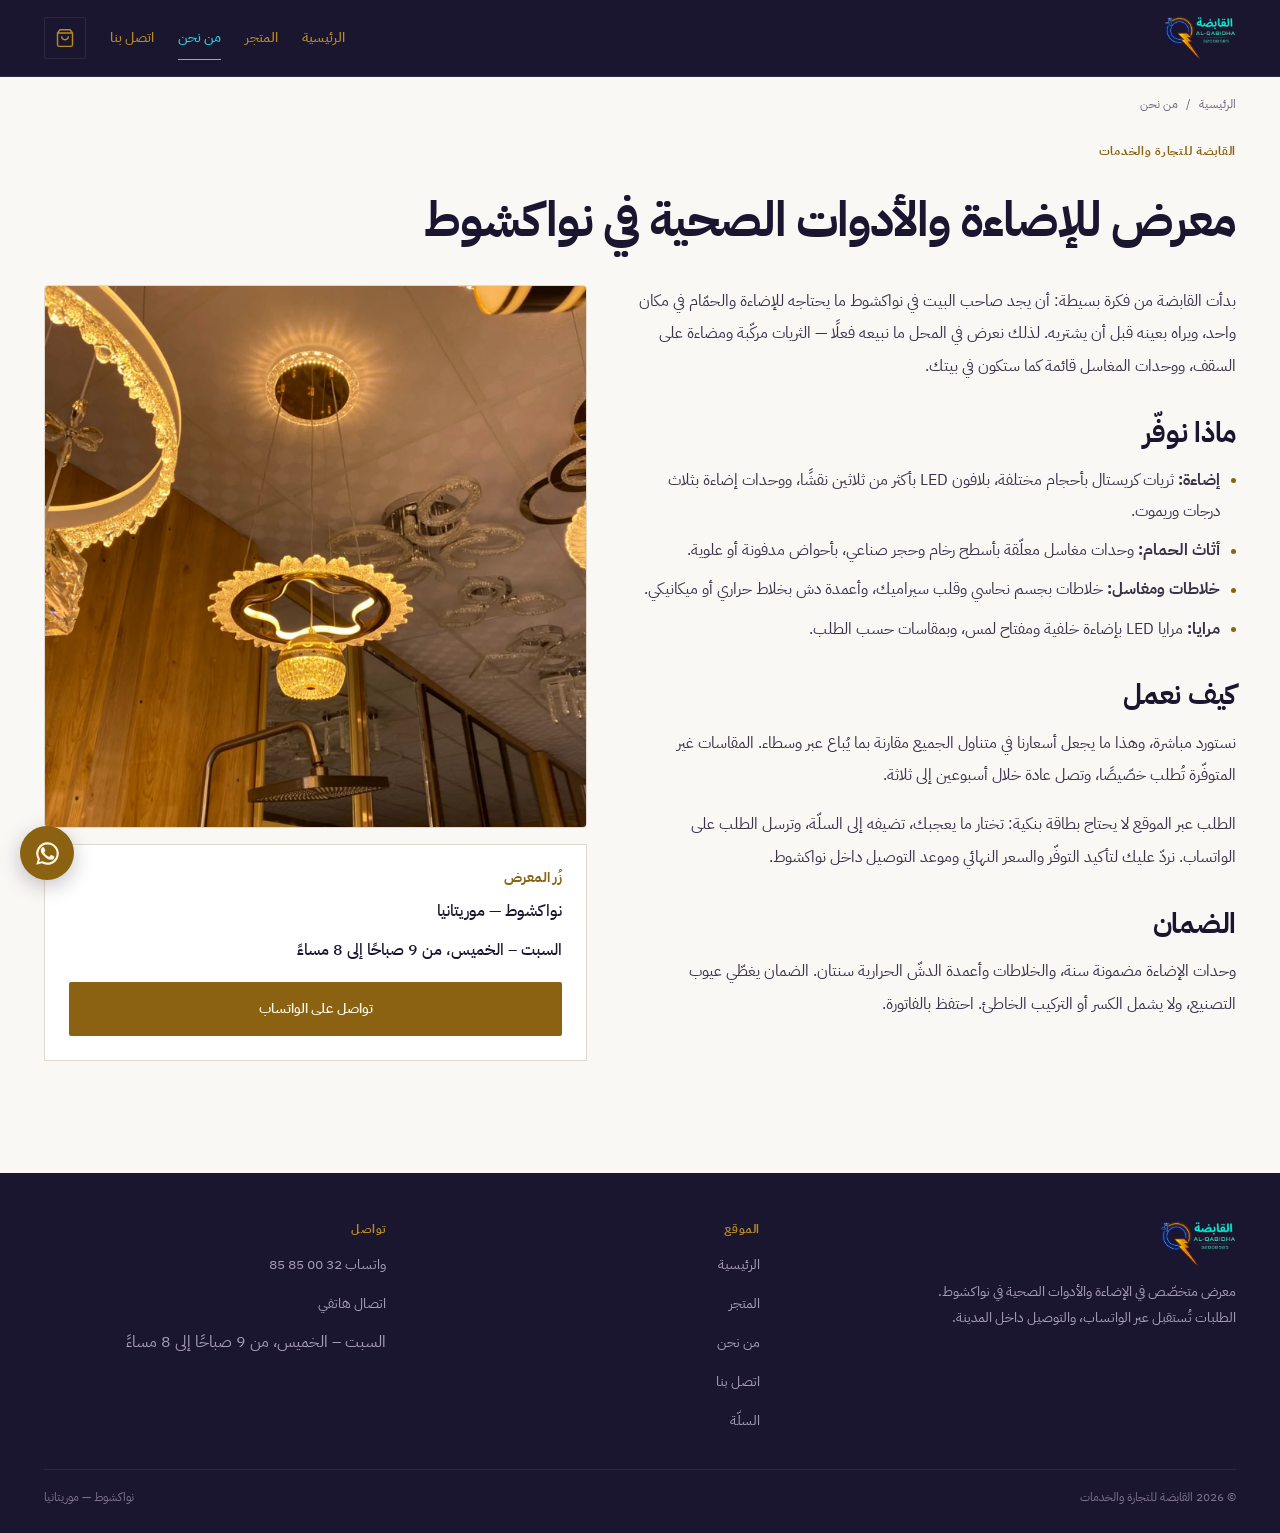
==== about.html @ ae7cded9 "Build the Al-Qabidha storefront Seven RTL Arabic pages on plain HTML/CSS/vanilla JS with no build st" ====
<!DOCTYPE html>
<html lang="ar" dir="rtl">
<head>
<meta charset="utf-8">
<meta name="viewport" content="width=device-width, initial-scale=1">
<title>من نحن — القابضة للتجارة والخدمات</title>
<meta name="description" content="القابضة للتجارة والخدمات: معرض في نواكشوط متخصّص في الإضاءة والأدوات الصحية، بالاستيراد المباشر والعرض الحيّ.">
<meta name="theme-color" content="#1B1630">
<link rel="canonical" href="./about.html">

<meta property="og:type" content="website">
<meta property="og:site_name" content="القابضة للتجارة والخدمات">
<meta property="og:title" content="من نحن — القابضة للتجارة والخدمات">
<meta property="og:description" content="القابضة للتجارة والخدمات: معرض في نواكشوط متخصّص في الإضاءة والأدوات الصحية، بالاستيراد المباشر والعرض الحيّ.">
<meta property="og:image" content="assets/logo/logo-original.jpg">
<meta property="og:locale" content="ar_MR">
<meta name="twitter:card" content="summary_large_image">

<link rel="icon" href="assets/logo/logo-mark.png" type="image/png">
<link rel="apple-touch-icon" href="assets/logo/logo-mark.png">

<link rel="preload" href="fonts/plex-arabic-arabic-700.woff2" as="font" type="font/woff2" crossorigin>
<link rel="preload" href="fonts/plex-arabic-arabic-400.woff2" as="font" type="font/woff2" crossorigin>
<script>document.documentElement.classList.add('js');</script>
<link rel="stylesheet" href="css/fonts.css">
<link rel="stylesheet" href="css/tokens.css">
<link rel="stylesheet" href="css/base.css">
<link rel="stylesheet" href="css/components.css">
</head>
<body>

<a class="skip" href="#main">تخطّي إلى المحتوى</a>

<header class="header" data-header>
  <div class="wrap header__inner">
    <a class="header__logo" href="index.html" aria-label="القابضة — الصفحة الرئيسية">
      <img src="assets/logo/logo-neon.png" alt="القابضة للتجارة والخدمات" width="848" height="516">
    </a>

    <nav class="header__nav" data-nav aria-label="التنقّل الرئيسي">
      <a href="index.html">الرئيسية</a>
      <a href="shop.html">المتجر</a>
      <a href="about.html" aria-current="page">من نحن</a>
      <a href="contact.html">اتصل بنا</a>
    </nav>

    <div class="header__actions">
      <a class="cart-btn" href="cart.html" aria-label="السلّة">
        <svg viewBox="0 0 24 24" fill="none" stroke="currentColor" stroke-width="1.7" aria-hidden="true">
          <path d="M6 2 3 6v14a2 2 0 0 0 2 2h14a2 2 0 0 0 2-2V6l-3-4z"/>
          <path d="M3 6h18M16 10a4 4 0 0 1-8 0"/>
        </svg>
        <span class="cart-badge" data-cart-count hidden>0</span>
      </a>
      <button class="nav-toggle" data-nav-toggle aria-expanded="false" aria-label="فتح القائمة">
        <svg viewBox="0 0 24 24" fill="none" stroke="currentColor" stroke-width="1.8" aria-hidden="true">
          <path d="M3 6h18M3 12h18M3 18h18"/>
        </svg>
      </button>
    </div>
  </div>
</header>

<main id="main">
  <section class="wrap">
    <nav class="crumbs" aria-label="مسار التنقّل">
      <a href="index.html">الرئيسية</a><span>/</span><span>من نحن</span>
    </nav>

    <div class="stack" style="padding-block: var(--s-5) var(--s-6);">
      <p class="eyebrow">القابضة للتجارة والخدمات</p>
      <h1>معرض للإضاءة والأدوات الصحية في نواكشوط</h1>
    </div>

    <div class="product" style="padding-top:0;">
      <div class="prose">
        <p>
          بدأت القابضة من فكرة بسيطة: أن يجد صاحب البيت في نواكشوط ما يحتاجه
          للإضاءة والحمّام في مكان واحد، ويراه بعينه قبل أن يشتريه. لذلك نعرض
          في المحل ما نبيعه فعلًا — الثريات مركّبة ومضاءة على السقف، ووحدات
          المغاسل قائمة كما ستكون في بيتك.
        </p>

        <h2>ماذا نوفّر</h2>
        <ul>
          <li><strong>إضاءة:</strong> ثريات كريستال بأحجام مختلفة، بلافون LED
          بأكثر من ثلاثين نقشًا، ووحدات إضاءة بثلاث درجات وريموت.</li>
          <li><strong>أثاث الحمام:</strong> وحدات مغاسل معلّقة بأسطح رخام
          وحجر صناعي، بأحواض مدفونة أو علوية.</li>
          <li><strong>خلاطات ومغاسل:</strong> خلاطات بجسم نحاسي وقلب سيراميك،
          وأعمدة دش بخلاط حراري أو ميكانيكي.</li>
          <li><strong>مرايا:</strong> مرايا LED بإضاءة خلفية ومفتاح لمس،
          وبمقاسات حسب الطلب.</li>
        </ul>

        <h2>كيف نعمل</h2>
        <p>
          نستورد مباشرة، وهذا ما يجعل أسعارنا في متناول الجميع مقارنة بما
          يُباع عبر وسطاء. المقاسات غير المتوفّرة تُطلب خصّيصًا، وتصل عادة
          خلال أسبوعين إلى ثلاثة.
        </p>
        <p>
          الطلب عبر الموقع لا يحتاج بطاقة بنكية: تختار ما يعجبك، تضيفه إلى
          السلّة، وترسل الطلب على الواتساب. نردّ عليك لتأكيد التوفّر والسعر
          النهائي وموعد التوصيل داخل نواكشوط.
        </p>

        <h2>الضمان</h2>
        <p>
          وحدات الإضاءة مضمونة سنة، والخلاطات وأعمدة الدشّ الحرارية سنتان.
          الضمان يغطّي عيوب التصنيع، ولا يشمل الكسر أو التركيب الخاطئ. احتفظ
          بالفاتورة.
        </p>
      </div>

      <div class="stack">
        <div class="gallery__main">
          <img src="assets/products/lighting-gold-crystal-01.webp"
               alt="ثريات كريستال معلّقة في سقف معرض القابضة"
               width="1400" height="1400" loading="lazy" decoding="async">
        </div>
        <div class="infocard">
          <h3>زُر المعرض</h3>
          <p>نواكشوط — موريتانيا</p>
          <p class="small muted" data-hours></p>
          <a class="btn btn--primary" data-wa-link href="#" target="_blank" rel="noopener"
             style="margin-top: var(--s-2);">تواصل على الواتساب</a>
        </div>
      </div>
    </div>
  </section>

</main>

<footer class="footer">
  <div class="wrap">
    <div class="footer__grid">
      <div>
        <div class="footer__logo">
          <img src="assets/logo/logo-neon.png" alt="القابضة للتجارة والخدمات" width="848" height="516">
        </div>
        <p class="footer__note">
          معرض متخصّص في الإضاءة والأدوات الصحية في نواكشوط. الطلبات تُستقبل
          عبر الواتساب، والتوصيل داخل المدينة.
        </p>
      </div>
      <div>
        <h4>الموقع</h4>
        <ul>
          <li><a href="index.html">الرئيسية</a></li>
          <li><a href="shop.html">المتجر</a></li>
          <li><a href="about.html">من نحن</a></li>
          <li><a href="contact.html">اتصل بنا</a></li>
          <li><a href="cart.html">السلّة</a></li>
        </ul>
      </div>
      <div>
        <h4>تواصل</h4>
        <ul>
          <li><a data-wa-link href="#" target="_blank" rel="noopener">واتساب <span data-phone>32 00 85 85</span></a></li>
          <li><a href="tel:+22232008585">اتصال هاتفي</a></li>
          <li><span data-hours></span></li>
        </ul>
      </div>
    </div>
    <div class="footer__bottom">
      <span>© <span data-year></span> <span data-brand></span></span>
      <span>نواكشوط — موريتانيا</span>
    </div>
  </div>
</footer>

<a class="wa-fab" data-wa-fab href="#" target="_blank" rel="noopener" aria-label="تواصل عبر الواتساب">
  <svg viewBox="0 0 24 24" fill="currentColor" aria-hidden="true">
    <path d="M17.47 14.38c-.3-.15-1.76-.87-2.03-.97-.27-.1-.47-.15-.67.15-.2.3-.77.97-.94 1.17-.17.2-.35.22-.64.07-.3-.15-1.25-.46-2.39-1.47-.88-.79-1.48-1.76-1.65-2.06-.17-.3-.02-.46.13-.61.13-.13.3-.35.45-.52.15-.17.2-.3.3-.5.1-.2.05-.37-.02-.52-.07-.15-.67-1.62-.92-2.22-.24-.58-.49-.5-.67-.51h-.57c-.2 0-.52.07-.79.37-.27.3-1.04 1.02-1.04 2.48s1.06 2.88 1.21 3.08c.15.2 2.1 3.2 5.08 4.49.71.3 1.26.49 1.69.63.71.22 1.36.19 1.87.12.57-.09 1.76-.72 2-1.41.25-.7.25-1.29.17-1.41-.07-.13-.27-.2-.57-.35z"/>
    <path d="M12 2a10 10 0 0 0-8.6 15.1L2 22l5.05-1.32A10 10 0 1 0 12 2zm0 1.9a8.1 8.1 0 1 1-4.13 15.06l-.29-.17-3 .78.8-2.92-.19-.3A8.1 8.1 0 0 1 12 3.9z"/>
  </svg>
</a>


<script type="module">
import { initChrome } from './js/ui.js';
initChrome();
</script>

</body>
</html>
---- css/fonts.css ----
/* ==========================================================================
   IBM Plex Sans Arabic — self-hosted, no CDN call.
   Split by unicode-range so a page downloads only the subsets it renders.
   Total 251 KB across eight files; a typical Arabic page pulls ~86 KB.
   Source: fonts.googleapis.com/css2?family=IBM+Plex+Sans+Arabic
   Licence: SIL Open Font License 1.1 — see fonts/OFL.txt
   ========================================================================== */

/* --- Arabic subset ------------------------------------------------------- */
@font-face {
  font-family: 'IBM Plex Sans Arabic';
  font-style: normal;
  font-weight: 400;
  font-display: swap;
  src: url('../fonts/plex-arabic-arabic-400.woff2') format('woff2');
  unicode-range: U+0600-06FF, U+0750-077F, U+0870-088E, U+0890-0891,
                 U+0897-08E1, U+08E3-08FF, U+200C-200E, U+2010-2011,
                 U+204F, U+2E41, U+FB50-FDFF, U+FE70-FE74, U+FE76-FEFC;
}
@font-face {
  font-family: 'IBM Plex Sans Arabic';
  font-style: normal;
  font-weight: 500;
  font-display: swap;
  src: url('../fonts/plex-arabic-arabic-500.woff2') format('woff2');
  unicode-range: U+0600-06FF, U+0750-077F, U+0870-088E, U+0890-0891,
                 U+0897-08E1, U+08E3-08FF, U+200C-200E, U+2010-2011,
                 U+204F, U+2E41, U+FB50-FDFF, U+FE70-FE74, U+FE76-FEFC;
}
@font-face {
  font-family: 'IBM Plex Sans Arabic';
  font-style: normal;
  font-weight: 600;
  font-display: swap;
  src: url('../fonts/plex-arabic-arabic-600.woff2') format('woff2');
  unicode-range: U+0600-06FF, U+0750-077F, U+0870-088E, U+0890-0891,
                 U+0897-08E1, U+08E3-08FF, U+200C-200E, U+2010-2011,
                 U+204F, U+2E41, U+FB50-FDFF, U+FE70-FE74, U+FE76-FEFC;
}
@font-face {
  font-family: 'IBM Plex Sans Arabic';
  font-style: normal;
  font-weight: 700;
  font-display: swap;
  src: url('../fonts/plex-arabic-arabic-700.woff2') format('woff2');
  unicode-range: U+0600-06FF, U+0750-077F, U+0870-088E, U+0890-0891,
                 U+0897-08E1, U+08E3-08FF, U+200C-200E, U+2010-2011,
                 U+204F, U+2E41, U+FB50-FDFF, U+FE70-FE74, U+FE76-FEFC;
}

/* --- Latin subset — prices, "MRU", model numbers ------------------------- */
@font-face {
  font-family: 'IBM Plex Sans Arabic';
  font-style: normal;
  font-weight: 400;
  font-display: swap;
  src: url('../fonts/plex-arabic-latin-400.woff2') format('woff2');
  unicode-range: U+0000-00FF, U+0131, U+0152-0153, U+02BB-02BC, U+2000-206F,
                 U+2074, U+20AC, U+2122, U+2191, U+2193, U+2212, U+2215;
}
@font-face {
  font-family: 'IBM Plex Sans Arabic';
  font-style: normal;
  font-weight: 500;
  font-display: swap;
  src: url('../fonts/plex-arabic-latin-500.woff2') format('woff2');
  unicode-range: U+0000-00FF, U+0131, U+0152-0153, U+02BB-02BC, U+2000-206F,
                 U+2074, U+20AC, U+2122, U+2191, U+2193, U+2212, U+2215;
}
@font-face {
  font-family: 'IBM Plex Sans Arabic';
  font-style: normal;
  font-weight: 600;
  font-display: swap;
  src: url('../fonts/plex-arabic-latin-600.woff2') format('woff2');
  unicode-range: U+0000-00FF, U+0131, U+0152-0153, U+02BB-02BC, U+2000-206F,
                 U+2074, U+20AC, U+2122, U+2191, U+2193, U+2212, U+2215;
}
@font-face {
  font-family: 'IBM Plex Sans Arabic';
  font-style: normal;
  font-weight: 700;
  font-display: swap;
  src: url('../fonts/plex-arabic-latin-700.woff2') format('woff2');
  unicode-range: U+0000-00FF, U+0131, U+0152-0153, U+02BB-02BC, U+2000-206F,
                 U+2074, U+20AC, U+2122, U+2191, U+2193, U+2212, U+2215;
}
---- css/tokens.css ----
/* ==========================================================================
   القابضة للتجارة والخدمات — Design tokens
   Every colour below is derived from assets/logo/logo-original.jpg.
   Sampling method: every 2nd pixel, binned in 10° hue steps, filtered to
   saturation > 0.25 and value > 0.30 to discard the navy ground and the
   blown-out glow cores.
   ========================================================================== */

:root {
  /* --- Surfaces ---------------------------------------------------------
     Warm neutrals. The stock is white ceramic, chrome and crystal shot
     against warm wood; a warm ground flatters all three. */
  --c-bone:      #FAF8F5;   /* page ground                                 */
  --c-sand:      #F1EAE0;   /* product tile, soft panel                    */
  --c-sand-deep: #E7DCCC;   /* tile hover, full-bleed band                 */
  --c-white:     #FFFFFF;   /* raised card                                 */

  /* --- Ink -------------------------------------------------------------
     Indigo-biased rather than neutral charcoal: descended from the logo
     ground #14092B, which keeps brass warm against it. */
  --c-ink:       #1B1630;   /* header, footer, headings   16.45:1 on bone  */
  --c-body:      #3A3348;   /* running text               11.34:1 on bone  */
  --c-muted:     #6B6478;   /* captions, meta              5.33:1 on bone  */

  /* --- Accents ---------------------------------------------------------
     The logo carries no gold. Brass is the amber bolt (#F0951B) pulled
     down in lightness until it clears 4.5:1 as text; teal is the cyan
     wordmark (#2FD4DC) given the same treatment. */
  --c-brass:     #8A6212;   /* accent, price, primary CTA  5.16:1 on bone  */
  --c-brass-lt:  #B98A22;   /* brass on ink surfaces                       */
  --c-teal:      #0E6A72;   /* link, focus ring            5.96:1 on bone  */

  /* --- Lines ----------------------------------------------------------- */
  --c-line:      #E2D9CC;   /* 1px hairline — used instead of shadow       */
  --c-line-ink:  #2E2743;   /* hairline on ink surfaces                    */

  /* --- Raw logo values --------------------------------------------------
     Full-strength neon. Legible ONLY on ink surfaces (cyan 10.25:1 and
     amber 7.99:1 on --c-ink; on bone they fall to 1.71:1 and 2.20:1).
     Never place these on a light ground. */
  --c-neon-cyan:  #2FD4DC;
  --c-neon-blue:  #2B4FC0;
  --c-neon-amber: #F0951B;
  --c-neon-core:  #FFC845;
  --c-neon-ink:   #14092B;  /* the logo's own background                   */

  /* --- Semantic --------------------------------------------------------- */
  --c-ok:        #0E6A72;
  --c-warn:      #8A6212;
  --c-error:     #A63A26;

  /* --- Type -------------------------------------------------------------
     Plex Arabic over Tajawal because it carries a true 500 and 600, so
     hierarchy can be built from weight rather than size alone. */
  --f-sans: 'IBM Plex Sans Arabic', system-ui, -apple-system, 'Segoe UI', sans-serif;

  --fs-xs:   0.75rem;   /* 12px — labels, meta          */
  --fs-sm:   0.875rem;  /* 14px — captions              */
  --fs-base: 1rem;      /* 16px — body                  */
  --fs-md:   1.125rem;  /* 18px — lede                  */
  --fs-lg:   1.375rem;  /* 22px — price, card title     */
  --fs-xl:   1.75rem;   /* 28px — section heading       */
  --fs-2xl:  2.25rem;   /* 36px — page heading          */
  --fs-3xl:  3rem;      /* 48px — hero                  */

  /* Arabic needs vertical room that Latin does not. */
  --lh-tight: 1.35;
  --lh-body:  1.95;
  --lh-loose: 2.05;

  --ls-label: 0.12em;   /* uppercase Latin labels only  */

  /* --- Space ------------------------------------------------------------
     4px base. Layout uses flex/grid `gap`, never per-element margins. */
  --s-1: 0.25rem;  --s-2: 0.5rem;   --s-3: 0.75rem;  --s-4: 1rem;
  --s-5: 1.5rem;   --s-6: 2rem;     --s-7: 3rem;     --s-8: 4rem;
  --s-9: 6rem;

  /* --- Geometry --------------------------------------------------------- */
  --r-tile: 4px;        /* product tile — restrained, not rounded-lg       */
  --r-btn:  2px;
  --measure: 68ch;      /* running-text width                              */

  /* --- Motion -----------------------------------------------------------
     Subtle only. Image scale on hover, hairline draw on category tiles,
     IntersectionObserver fade-ins. Nothing bouncy. */
  --t-fast: 180ms;
  --t-base: 280ms;
  --t-slow: 400ms;
  --ease:   cubic-bezier(0.4, 0, 0.2, 1);

  /* Shadows appear on hover only, never at rest. */
  --sh-hover: 0 6px 24px rgba(27, 22, 48, 0.10);
}

@media (prefers-reduced-motion: reduce) {
  :root { --t-fast: 0ms; --t-base: 0ms; --t-slow: 0ms; }
}
---- css/base.css ----
/* ==========================================================================
   base.css — إعادة ضبط، طباعة، تخطيط عام (RTL)
   ========================================================================== */

*, *::before, *::after { box-sizing: border-box; }

html {
  -webkit-text-size-adjust: 100%;
  scroll-behavior: smooth;
}
@media (prefers-reduced-motion: reduce) {
  html { scroll-behavior: auto; }
}

body {
  margin: 0;
  background: var(--c-bone);
  color: var(--c-body);
  font-family: var(--f-sans);
  font-size: var(--fs-base);
  line-height: var(--lh-body);
  -webkit-font-smoothing: antialiased;
  text-rendering: optimizeLegibility;
  overflow-x: hidden;
}

img, picture, svg { display: block; max-width: 100%; }
img { height: auto; }

button, input, select, textarea { font: inherit; color: inherit; }
button { cursor: pointer; }

h1, h2, h3, h4 {
  margin: 0;
  color: var(--c-ink);
  font-weight: 700;
  line-height: var(--lh-tight);
  text-wrap: balance;
}
h1 { font-size: clamp(1.75rem, 5vw, var(--fs-3xl)); letter-spacing: -0.02em; }
h2 { font-size: clamp(1.375rem, 3.4vw, var(--fs-xl)); letter-spacing: -0.01em; }
h3 { font-size: var(--fs-md); }

p { margin: 0; }
ul, ol { margin: 0; padding: 0; }
li { list-style: none; }

a { color: var(--c-teal); text-decoration: none; }
a:hover { text-decoration: underline; text-underline-offset: 3px; }

:focus-visible {
  outline: 2px solid var(--c-teal);
  outline-offset: 3px;
  border-radius: 2px;
}

/* رابط التخطّي للوحة المفاتيح */
.skip {
  position: absolute;
  inset-inline-start: 50%;
  transform: translate(50%, -120%);
  z-index: 200;
  background: var(--c-ink);
  color: var(--c-bone);
  padding: var(--s-3) var(--s-5);
  transition: transform var(--t-fast) var(--ease);
}
.skip:focus { transform: translate(50%, var(--s-3)); text-decoration: none; }

/* ── حاويات ──────────────────────────────────────────────────────────────── */
.wrap {
  width: 100%;
  max-width: 1240px;
  margin-inline: auto;
  padding-inline: var(--s-5);
}
@media (max-width: 620px) {
  .wrap { padding-inline: var(--s-4); }
}

.section { padding-block: var(--s-8); }
.section--tight { padding-block: var(--s-7); }
@media (max-width: 620px) {
  .section { padding-block: var(--s-7); }
}

/* ترويسة قسم: عنوان + رابط على الطرف المقابل */
.section-head {
  display: flex;
  align-items: baseline;
  justify-content: space-between;
  gap: var(--s-4);
  margin-bottom: var(--s-5);
}
.section-head__link {
  font-size: var(--fs-sm);
  color: var(--c-brass);
  font-weight: 600;
  white-space: nowrap;
}

.eyebrow {
  font-size: var(--fs-xs);
  font-weight: 700;
  color: var(--c-brass);
  letter-spacing: 0.06em;
  margin-bottom: var(--s-2);
}

.lede {
  font-size: var(--fs-md);
  line-height: var(--lh-loose);
  max-width: var(--measure);
}

.muted { color: var(--c-muted); }
.small { font-size: var(--fs-sm); }

/* ── الظهور التدريجي ───────────────────────────────────────────────────────
   الإخفاء مشروط بوجود .js على <html>، وهو صنف يضيفه سطر مضمّن في <head>.
   بذلك يبقى المحتوى ظاهرًا إذا تعطّلت الجافاسكربت أو لم يدعمها المتصفّح،
   بدل أن تبقى الصفحة بيضاء إلى الأبد.                                   */
.js [data-reveal] {
  opacity: 0;
  transform: translateY(14px);
  transition: opacity var(--t-slow) var(--ease), transform var(--t-slow) var(--ease);
}
.js [data-reveal].is-visible {
  opacity: 1;
  transform: none;
}
@media (prefers-reduced-motion: reduce) {
  .js [data-reveal] { opacity: 1; transform: none; transition: none; }
}

/* ── تنبيهات داخل الصفحة ─────────────────────────────────────────────────── */
.notice {
  border: 1px solid var(--c-line);
  border-inline-start: 3px solid var(--c-brass);
  background: var(--c-white);
  padding: var(--s-4) var(--s-5);
  font-size: var(--fs-sm);
  line-height: 1.8;
}
.notice--error { border-inline-start-color: var(--c-error); }

.is-loading {
  color: var(--c-muted);
  font-size: var(--fs-sm);
  padding-block: var(--s-6);
}

/* يُخفى بصريًا ويبقى لقارئ الشاشة */
.sr-only {
  position: absolute;
  width: 1px; height: 1px;
  padding: 0; margin: -1px;
  overflow: hidden;
  clip-path: inset(50%);
  white-space: nowrap;
}
---- css/components.css ----
/* ==========================================================================
   components.css — الترويسة، البطاقات، الأزرار، النماذج، التذييل
   ========================================================================== */

/* ══ الترويسة ═══════════════════════════════════════════════════════════════
   شريط داكن لأن الشعار نيون مرسوم على خلفية داكنة؛ على خلفية فاتحة تنخفض
   نسبة تباين النصّ السماوي إلى 1.71:1 ويتحوّل التوهّج إلى ضباب رمادي.      */
.header {
  position: sticky;
  top: 0;
  z-index: 100;
  background: var(--c-ink);
  border-bottom: 1px solid var(--c-line-ink);
  transition: padding var(--t-base) var(--ease);
}
.header__inner {
  display: flex;
  align-items: center;
  gap: var(--s-5);
  min-height: 76px;
  transition: min-height var(--t-base) var(--ease);
}
.header.is-stuck .header__inner { min-height: 60px; }

.header__logo { flex-shrink: 0; }
.header__logo img {
  height: 44px;
  width: auto;
  transition: height var(--t-base) var(--ease);
}
.header.is-stuck .header__logo img { height: 34px; }
@media (max-width: 620px) {
  .header__logo img { height: 34px; }
}

.header__nav {
  display: flex;
  align-items: center;
  gap: var(--s-5);
  margin-inline-start: auto;
}
.header__nav a {
  color: var(--c-brass-lt);
  font-size: var(--fs-sm);
  font-weight: 500;
  padding-block: var(--s-2);
  border-bottom: 1px solid transparent;
  transition: color var(--t-fast) var(--ease),
              border-color var(--t-fast) var(--ease);
}
.header__nav a:hover,
.header__nav a[aria-current="page"] {
  color: var(--c-neon-cyan);
  border-bottom-color: var(--c-neon-cyan);
  text-decoration: none;
}

.header__actions {
  display: flex;
  align-items: center;
  gap: var(--s-3);
}

/* زرّ السلّة + الشارة */
.cart-btn {
  position: relative;
  display: inline-flex;
  align-items: center;
  justify-content: center;
  width: 42px; height: 42px;
  border: 1px solid var(--c-line-ink);
  background: transparent;
  color: var(--c-brass-lt);
  border-radius: var(--r-btn);
  transition: border-color var(--t-fast) var(--ease),
              color var(--t-fast) var(--ease);
}
.cart-btn:hover { border-color: var(--c-brass-lt); color: var(--c-neon-cyan); }
.cart-btn svg { width: 20px; height: 20px; }

.cart-badge {
  position: absolute;
  inset-block-start: -7px;
  inset-inline-start: -7px;
  min-width: 20px;
  height: 20px;
  padding-inline: 5px;
  display: grid;
  place-items: center;
  background: var(--c-brass);
  color: #FFF6E4;
  font-size: 11px;
  font-weight: 700;
  font-variant-numeric: tabular-nums;
  border-radius: 999px;
  line-height: 1;
}
/* لازم لأن display:grid أعلاه يتغلّب على قاعدة المتصفّح [hidden]{display:none} */
.cart-badge[hidden] { display: none; }

/* زرّ القائمة على الجوّال */
.nav-toggle {
  display: none;
  width: 42px; height: 42px;
  align-items: center;
  justify-content: center;
  border: 1px solid var(--c-line-ink);
  background: transparent;
  color: var(--c-brass-lt);
  border-radius: var(--r-btn);
}
.nav-toggle svg { width: 20px; height: 20px; }

@media (max-width: 860px) {
  .nav-toggle { display: inline-flex; }
  .header__nav {
    position: absolute;
    inset-inline: 0;
    top: 100%;
    flex-direction: column;
    align-items: stretch;
    gap: 0;
    background: var(--c-ink);
    border-bottom: 1px solid var(--c-line-ink);
    padding: var(--s-2) var(--s-5) var(--s-4);
    display: none;
  }
  .header__nav.is-open { display: flex; }
  .header__nav a {
    padding-block: var(--s-3);
    border-bottom: 1px solid var(--c-line-ink);
  }
  .header__nav a:hover,
  .header__nav a[aria-current="page"] { border-bottom-color: var(--c-neon-cyan); }
}

/* ══ الأزرار ════════════════════════════════════════════════════════════════ */
.btn {
  display: inline-flex;
  align-items: center;
  justify-content: center;
  gap: var(--s-2);
  padding: var(--s-3) var(--s-5);
  border: 1px solid transparent;
  border-radius: var(--r-btn);
  font-size: var(--fs-sm);
  font-weight: 600;
  text-align: center;
  transition: background-color var(--t-fast) var(--ease),
              color var(--t-fast) var(--ease),
              border-color var(--t-fast) var(--ease);
}
.btn:hover { text-decoration: none; }
.btn svg { width: 18px; height: 18px; flex-shrink: 0; }

.btn--primary { background: var(--c-brass); color: #FFF6E4; }
.btn--primary:hover { background: #6F4E0C; }

.btn--outline {
  background: transparent;
  color: var(--c-ink);
  border-color: var(--c-line);
}
.btn--outline:hover { border-color: var(--c-ink); background: var(--c-sand); }

.btn--ghost { background: transparent; color: var(--c-brass); padding-inline: 0; }

.btn--block { width: 100%; }
.btn--lg { padding: var(--s-4) var(--s-6); font-size: var(--fs-base); }

.btn:disabled { opacity: 0.5; cursor: not-allowed; }

/* ══ الواجهة الرئيسية ═══════════════════════════════════════════════════════
   عمودان بعرضين مختلفين عمدًا، والنصّ مسنود إلى الأسفل لا موسّط.           */
.hero {
  display: grid;
  grid-template-columns: 0.92fr 1.08fr;
  gap: var(--s-6);
  align-items: stretch;
  padding-block: var(--s-8) var(--s-7);
}
.hero__text {
  display: flex;
  flex-direction: column;
  justify-content: flex-end;
  gap: var(--s-4);
  padding-bottom: var(--s-4);
}
.hero__title { font-size: clamp(1.9rem, 4.6vw, 3rem); }
.hero__rule {
  width: 96px; height: 2px;
  background: var(--c-brass);
  border: 0;
}
.hero__media {
  position: relative;
  overflow: hidden;
  border: 1px solid var(--c-line);
  background: var(--c-sand);
  min-height: 340px;
}
.hero__media img {
  width: 100%; height: 100%;
  object-fit: cover;
  transition: transform 1.2s var(--ease);
}
.hero:hover .hero__media img { transform: scale(1.03); }
.hero__actions { display: flex; flex-wrap: wrap; gap: var(--s-3); }

@media (max-width: 860px) {
  .hero { grid-template-columns: 1fr; gap: var(--s-5); padding-block: var(--s-6); }
  .hero__media { min-height: 260px; order: -1; }
  .hero__text { justify-content: flex-start; padding-bottom: 0; }
}

/* ══ بلاطات الأقسام ═════════════════════════════════════════════════════════
   أحجام غير متساوية عمدًا — المقاس يعكس نصيب القسم من المخزون.            */
.cats {
  display: grid;
  grid-template-columns: repeat(4, 1fr);
  grid-auto-rows: 168px;
  gap: var(--s-3);
}
.cat { grid-column: span 1; grid-row: span 1; }
.cat--large { grid-column: span 2; grid-row: span 2; }
.cat--tall  { grid-column: span 1; grid-row: span 2; }
.cat--wide  { grid-column: span 1; grid-row: span 1; }

.cat__link {
  position: relative;
  display: block;
  width: 100%; height: 100%;
  overflow: hidden;
  border: 1px solid var(--c-line);
  background: var(--c-sand);
}
.cat__link img {
  width: 100%; height: 100%;
  object-fit: cover;
  transition: transform var(--t-slow) var(--ease);
}
.cat__link:hover img { transform: scale(1.04); }
.cat__link:hover { text-decoration: none; }

.cat__label {
  position: absolute;
  inset-block-end: 0;
  inset-inline: 0;
  padding: var(--s-5) var(--s-4) var(--s-4);
  background: linear-gradient(to top, rgba(27,22,48,0.86), rgba(27,22,48,0));
  color: var(--c-bone);
}
.cat__name { font-size: var(--fs-md); font-weight: 700; color: #FFFFFF; }
.cat__tag  { font-size: var(--fs-xs); color: #D9CFC2; }

/* الخيط النحاسي الذي يُرسم عند المرور — الحركة الوحيدة على البلاطة */
.cat__link::after {
  content: '';
  position: absolute;
  inset-block-end: 0;
  inset-inline-end: 0;
  width: 0; height: 2px;
  background: var(--c-brass-lt);
  transition: width var(--t-slow) var(--ease);
}
.cat__link:hover::after,
.cat__link:focus-visible::after { width: 100%; }

@media (max-width: 860px) {
  .cats { grid-template-columns: repeat(2, 1fr); grid-auto-rows: 150px; }
  .cat--large { grid-column: span 2; grid-row: span 2; }
  .cat--tall  { grid-column: span 1; grid-row: span 1; }
}

/* ══ شبكة المنتجات ══════════════════════════════════════════════════════════ */
.grid {
  display: grid;
  grid-template-columns: repeat(auto-fill, minmax(230px, 1fr));
  gap: var(--s-5) var(--s-4);
}
@media (max-width: 620px) {
  .grid { grid-template-columns: repeat(2, 1fr); gap: var(--s-5) var(--s-3); }
}

/* الشريط الأفقي في الصفحة الرئيسية — يظهر طرف البطاقة التالية عمدًا
   ليكون التمرير مفهومًا بدون أزرار أسهم.
   يمرّر أفقيًا في كل المقاسات: عدد المختارات يتغيّر بتغيّر products.json،
   فلا يصحّ افتراض أنّها تتّسع في سطر واحد على الشاشات الكبيرة. */
.strip {
  display: grid;
  grid-auto-flow: column;
  grid-auto-columns: minmax(216px, calc(25% - var(--s-4)));
  gap: var(--s-4);
  overflow-x: auto;
  scroll-snap-type: x mandatory;
  overscroll-behavior-x: contain;
  padding-bottom: var(--s-3);
  scrollbar-width: thin;
  scrollbar-color: var(--c-sand-deep) transparent;
}
.strip > * { scroll-snap-align: start; }
@media (max-width: 980px) {
  .strip {
    grid-auto-columns: 62vw;
    margin-inline: calc(var(--s-4) * -1);
    padding-inline: var(--s-4);
  }
}
@media (max-width: 620px) {
  .strip { grid-auto-columns: 68vw; }
}

/* ══ بطاقة المنتج ═══════════════════════════════════════════════════════════ */
.card { position: relative; }
.card__link { display: flex; flex-direction: column; gap: var(--s-3); color: inherit; }
.card__link:hover { text-decoration: none; }

.card__media {
  display: block;
  aspect-ratio: 1 / 1;
  overflow: hidden;
  background: var(--c-sand);
  border: 1px solid var(--c-line);
  border-radius: var(--r-tile);
  transition: border-color var(--t-base) var(--ease),
              box-shadow var(--t-base) var(--ease);
}
.card__media img {
  width: 100%; height: 100%;
  object-fit: cover;
  transition: transform var(--t-slow) var(--ease);
}
.card__link:hover .card__media {
  border-color: var(--c-sand-deep);
  box-shadow: var(--sh-hover);
}
.card__link:hover .card__media img { transform: scale(1.045); }

.card__body { display: flex; flex-direction: column; gap: var(--s-1); }
.card__title {
  font-size: var(--fs-sm);
  font-weight: 500;
  color: var(--c-ink);
  line-height: 1.6;
}
.card__price {
  font-size: var(--fs-base);
  font-weight: 700;
  color: var(--c-brass);
  font-variant-numeric: tabular-nums;
}
.card__price--request {
  font-size: var(--fs-sm);
  font-weight: 500;
  color: var(--c-muted);
}

/* ══ شريط العلامة ═══════════════════════════════════════════════════════════ */
.brandband {
  background: var(--c-sand-deep);
  padding-block: var(--s-8);
}
.brandband__inner {
  display: grid;
  grid-template-columns: 1.1fr 0.9fr;
  gap: var(--s-7);
  align-items: center;
}
.brandband__facts {
  display: grid;
  grid-template-columns: repeat(2, 1fr);
  gap: var(--s-5);
  border-top: 1px solid var(--c-line);
  padding-top: var(--s-5);
}
.fact__n {
  font-size: var(--fs-xl);
  font-weight: 700;
  color: var(--c-ink);
  font-variant-numeric: tabular-nums;
  line-height: 1.2;
}
.fact__l { font-size: var(--fs-xs); color: var(--c-muted); }
@media (max-width: 860px) {
  .brandband__inner { grid-template-columns: 1fr; gap: var(--s-5); }
}

/* ══ صفحة المنتج ════════════════════════════════════════════════════════════ */
.product {
  display: grid;
  grid-template-columns: 1.05fr 0.95fr;
  gap: var(--s-7);
  padding-block: var(--s-7);
  align-items: start;
}
@media (max-width: 860px) {
  .product { grid-template-columns: 1fr; gap: var(--s-5); }
}

.gallery__main {
  aspect-ratio: 1 / 1;
  overflow: hidden;
  background: var(--c-sand);
  border: 1px solid var(--c-line);
  border-radius: var(--r-tile);
}
.gallery__main img { width: 100%; height: 100%; object-fit: cover; }

.gallery__thumbs {
  display: flex;
  gap: var(--s-2);
  margin-top: var(--s-3);
  flex-wrap: wrap;
}
.thumb {
  width: 76px; height: 76px;
  padding: 0;
  overflow: hidden;
  background: var(--c-sand);
  border: 1px solid var(--c-line);
  border-radius: var(--r-btn);
  transition: border-color var(--t-fast) var(--ease);
}
.thumb img { width: 100%; height: 100%; object-fit: cover; }
.thumb[aria-current="true"] { border-color: var(--c-brass); border-width: 2px; }
.thumb:hover { border-color: var(--c-ink); }

.product__cat {
  font-size: var(--fs-xs);
  color: var(--c-brass);
  font-weight: 700;
}
.product__price {
  font-size: var(--fs-2xl);
  font-weight: 700;
  color: var(--c-ink);
  font-variant-numeric: tabular-nums;
  line-height: 1.2;
}
.product__price--request { font-size: var(--fs-lg); color: var(--c-muted); }

.product__desc {
  line-height: var(--lh-loose);
  max-width: 56ch;
}

.specs { width: 100%; border-collapse: collapse; font-size: var(--fs-sm); }
.specs th, .specs td {
  text-align: start;
  padding: var(--s-3) 0;
  border-bottom: 1px solid var(--c-line);
  vertical-align: top;
}
.specs th { color: var(--c-muted); font-weight: 500; width: 42%; }
.specs td { color: var(--c-ink); font-weight: 500; }

/* منتقي الكمّية */
.qty {
  display: inline-flex;
  align-items: center;
  border: 1px solid var(--c-line);
  border-radius: var(--r-btn);
  overflow: hidden;
  background: var(--c-white);
}
.qty button {
  width: 42px; height: 44px;
  border: 0;
  background: transparent;
  color: var(--c-ink);
  font-size: var(--fs-md);
  line-height: 1;
  transition: background-color var(--t-fast) var(--ease);
}
.qty button:hover { background: var(--c-sand); }
.qty input {
  width: 52px; height: 44px;
  border: 0;
  border-inline: 1px solid var(--c-line);
  text-align: center;
  font-weight: 700;
  font-variant-numeric: tabular-nums;
  background: transparent;
  -moz-appearance: textfield;
}
.qty input::-webkit-outer-spin-button,
.qty input::-webkit-inner-spin-button { -webkit-appearance: none; margin: 0; }

.product__buy { display: flex; flex-wrap: wrap; gap: var(--s-3); align-items: center; }

.stack { display: flex; flex-direction: column; gap: var(--s-4); }
.stack--lg { gap: var(--s-5); }

/* ══ السلّة ═════════════════════════════════════════════════════════════════ */
.cartlayout {
  display: grid;
  grid-template-columns: 1.6fr 0.9fr;
  gap: var(--s-6);
  align-items: start;
  padding-block: var(--s-6);
}
@media (max-width: 860px) { .cartlayout { grid-template-columns: 1fr; } }

.line {
  display: grid;
  grid-template-columns: 92px 1fr auto;
  gap: var(--s-4);
  padding-block: var(--s-4);
  border-bottom: 1px solid var(--c-line);
  align-items: center;
}
.line__media {
  width: 92px; height: 92px;
  overflow: hidden;
  background: var(--c-sand);
  border: 1px solid var(--c-line);
  border-radius: var(--r-tile);
}
.line__media img { width: 100%; height: 100%; object-fit: cover; }
.line__name { font-size: var(--fs-sm); font-weight: 500; color: var(--c-ink); }
.line__unit { font-size: var(--fs-xs); color: var(--c-muted); font-variant-numeric: tabular-nums; }
.line__end { display: flex; flex-direction: column; align-items: flex-end; gap: var(--s-2); }
.line__sum {
  font-weight: 700;
  color: var(--c-ink);
  font-variant-numeric: tabular-nums;
  white-space: nowrap;
}
.line__rm {
  border: 0;
  background: none;
  color: var(--c-muted);
  font-size: var(--fs-xs);
  padding: var(--s-1) 0;
  text-decoration: underline;
  text-underline-offset: 3px;
}
.line__rm:hover { color: var(--c-error); }

@media (max-width: 620px) {
  .line { grid-template-columns: 72px 1fr; gap: var(--s-3); }
  .line__media { width: 72px; height: 72px; }
  .line__end { grid-column: 1 / -1; flex-direction: row; align-items: center;
               justify-content: space-between; }
}

.summary {
  border: 1px solid var(--c-line);
  background: var(--c-white);
  padding: var(--s-5);
  display: flex;
  flex-direction: column;
  gap: var(--s-4);
  position: sticky;
  top: 100px;
}
.summary__row {
  display: flex;
  justify-content: space-between;
  gap: var(--s-3);
  font-size: var(--fs-sm);
}
.summary__total {
  display: flex;
  justify-content: space-between;
  gap: var(--s-3);
  border-top: 1px solid var(--c-line);
  padding-top: var(--s-4);
  font-size: var(--fs-lg);
  font-weight: 700;
  color: var(--c-ink);
  font-variant-numeric: tabular-nums;
}
@media (max-width: 860px) { .summary { position: static; } }

.empty {
  text-align: center;
  padding-block: var(--s-8);
  display: flex;
  flex-direction: column;
  align-items: center;
  gap: var(--s-4);
}

/* ══ النماذج ════════════════════════════════════════════════════════════════ */
.field { display: flex; flex-direction: column; gap: var(--s-2); }
.field label { font-size: var(--fs-sm); font-weight: 600; color: var(--c-ink); }
.field .req { color: var(--c-brass); }
.field input, .field textarea {
  width: 100%;
  padding: var(--s-3) var(--s-4);
  background: var(--c-white);
  border: 1px solid var(--c-line);
  border-radius: var(--r-btn);
  color: var(--c-ink);
  transition: border-color var(--t-fast) var(--ease);
}
.field input:focus, .field textarea:focus {
  outline: none;
  border-color: var(--c-teal);
  box-shadow: 0 0 0 3px rgba(14, 106, 114, 0.12);
}
.field textarea { resize: vertical; min-height: 96px; line-height: 1.8; }
.field input[type="tel"] { font-variant-numeric: tabular-nums; }

.field__error {
  font-size: var(--fs-xs);
  color: var(--c-error);
  font-weight: 600;
  min-height: 1.2em;
}
.field.has-error input, .field.has-error textarea { border-color: var(--c-error); }

.formgrid {
  display: grid;
  grid-template-columns: repeat(2, 1fr);
  gap: var(--s-4);
}
.formgrid .field--full { grid-column: 1 / -1; }
@media (max-width: 620px) {
  .formgrid { grid-template-columns: 1fr; }
}

/* شاشة التأكيد بعد إرسال الطلب */
.confirm {
  text-align: center;
  padding-block: var(--s-8);
  display: flex;
  flex-direction: column;
  align-items: center;
  gap: var(--s-4);
}
.confirm__mark {
  width: 64px; height: 64px;
  display: grid;
  place-items: center;
  border-radius: 999px;
  background: var(--c-brass);
  color: #FFF6E4;
}
.confirm__mark svg { width: 30px; height: 30px; }

/* ══ التنبيه العائم ═════════════════════════════════════════════════════════ */
.toast {
  position: fixed;
  inset-block-end: 24px;
  inset-inline-start: 50%;
  transform: translate(50%, 20px);
  z-index: 300;
  background: var(--c-ink);
  color: var(--c-bone);
  padding: var(--s-3) var(--s-5);
  border-radius: var(--r-btn);
  font-size: var(--fs-sm);
  font-weight: 500;
  box-shadow: 0 8px 28px rgba(27, 22, 48, 0.24);
  opacity: 0;
  pointer-events: none;
  transition: opacity var(--t-base) var(--ease), transform var(--t-base) var(--ease);
  max-width: calc(100vw - 48px);
  text-align: center;
}
.toast.is-visible { opacity: 1; transform: translate(50%, 0); }
.toast[data-kind="error"] { background: var(--c-error); }

/* ══ زرّ الواتساب العائم ════════════════════════════════════════════════════
   نحاسي لا أخضر — الأخضر سيكون اللون الوحيد غير المشتقّ من الشعار.        */
.wa-fab {
  position: fixed;
  inset-block-end: 20px;
  inset-inline-end: 20px;
  z-index: 90;
  width: 54px; height: 54px;
  display: grid;
  place-items: center;
  background: var(--c-brass);
  color: #FFF6E4;
  border-radius: 999px;
  box-shadow: 0 6px 20px rgba(27, 22, 48, 0.26);
  transition: transform var(--t-fast) var(--ease),
              background-color var(--t-fast) var(--ease);
}
.wa-fab:hover { transform: translateY(-2px); background: #6F4E0C; text-decoration: none; }
.wa-fab svg { width: 27px; height: 27px; }
@media (max-width: 620px) {
  .wa-fab { width: 50px; height: 50px; inset-block-end: 16px; inset-inline-end: 16px; }
}

/* ══ أدوات المتجر ═══════════════════════════════════════════════════════════ */
.toolbar {
  display: flex;
  flex-wrap: wrap;
  gap: var(--s-3);
  align-items: center;
  padding-block: var(--s-4);
  border-block: 1px solid var(--c-line);
  margin-bottom: var(--s-5);
}
.search {
  position: relative;
  flex: 1 1 240px;
  min-width: 0;
}
.search input {
  width: 100%;
  padding: var(--s-3) var(--s-6) var(--s-3) var(--s-4);
  background: var(--c-white);
  border: 1px solid var(--c-line);
  border-radius: var(--r-btn);
  color: var(--c-ink);
}
.search input:focus {
  outline: none;
  border-color: var(--c-teal);
  box-shadow: 0 0 0 3px rgba(14, 106, 114, 0.12);
}
.search svg {
  position: absolute;
  inset-inline-end: var(--s-3);
  inset-block-start: 50%;
  transform: translateY(-50%);
  width: 17px; height: 17px;
  color: var(--c-muted);
  pointer-events: none;
}

.select {
  padding: var(--s-3) var(--s-4);
  background: var(--c-white);
  border: 1px solid var(--c-line);
  border-radius: var(--r-btn);
  color: var(--c-ink);
  font-size: var(--fs-sm);
}
.select:focus { outline: none; border-color: var(--c-teal); }

.chips { display: flex; flex-wrap: wrap; gap: var(--s-2); }
.chip {
  padding: var(--s-2) var(--s-4);
  border: 1px solid var(--c-line);
  border-radius: 999px;
  background: transparent;
  color: var(--c-body);
  font-size: var(--fs-sm);
  font-weight: 500;
  transition: background-color var(--t-fast) var(--ease),
              border-color var(--t-fast) var(--ease),
              color var(--t-fast) var(--ease);
}
.chip:hover { border-color: var(--c-ink); }
.chip[aria-pressed="true"] {
  background: var(--c-ink);
  border-color: var(--c-ink);
  color: var(--c-bone);
}

.result-count {
  font-size: var(--fs-sm);
  color: var(--c-muted);
  margin-bottom: var(--s-4);
  font-variant-numeric: tabular-nums;
}

/* ══ مسار التنقّل ═══════════════════════════════════════════════════════════ */
.crumbs {
  display: flex;
  flex-wrap: wrap;
  gap: var(--s-2);
  font-size: var(--fs-xs);
  color: var(--c-muted);
  padding-block: var(--s-4) 0;
}
.crumbs a { color: var(--c-muted); }
.crumbs a:hover { color: var(--c-ink); }

/* ══ صفحات المحتوى ══════════════════════════════════════════════════════════ */
.prose { max-width: var(--measure); }
.prose p { margin-bottom: var(--s-4); line-height: var(--lh-loose); }
.prose h2 { margin-block: var(--s-6) var(--s-3); }
.prose ul { display: flex; flex-direction: column; gap: var(--s-2); margin-bottom: var(--s-4); }
.prose li { padding-inline-start: var(--s-4); position: relative; }
.prose li::before {
  content: '';
  position: absolute;
  inset-inline-start: 0;
  inset-block-start: 0.85em;
  width: 5px; height: 5px;
  background: var(--c-brass);
  border-radius: 999px;
}

.infogrid {
  display: grid;
  grid-template-columns: repeat(auto-fit, minmax(200px, 1fr));
  gap: var(--s-5);
}
.infocard {
  border: 1px solid var(--c-line);
  background: var(--c-white);
  padding: var(--s-5);
  display: flex;
  flex-direction: column;
  gap: var(--s-2);
}
.infocard h3 { font-size: var(--fs-sm); color: var(--c-brass); }
.infocard p { font-size: var(--fs-base); color: var(--c-ink); font-weight: 500; }

/* ══ التذييل ════════════════════════════════════════════════════════════════ */
.footer {
  background: var(--c-ink);
  color: #A79DB8;
  padding-block: var(--s-7) var(--s-5);
  margin-top: var(--s-8);
}
.footer__grid {
  display: grid;
  grid-template-columns: 1.3fr 1fr 1fr;
  gap: var(--s-6);
  padding-bottom: var(--s-6);
  border-bottom: 1px solid var(--c-line-ink);
}
@media (max-width: 860px) {
  .footer__grid { grid-template-columns: 1fr; gap: var(--s-5); }
}
.footer__logo img { height: 46px; width: auto; margin-bottom: var(--s-3); }
.footer h4 {
  font-size: var(--fs-xs);
  color: var(--c-brass-lt);
  margin-bottom: var(--s-3);
  font-weight: 700;
  letter-spacing: 0.04em;
}
.footer a { color: #A79DB8; font-size: var(--fs-sm); }
.footer a:hover { color: var(--c-neon-cyan); }
.footer ul { display: flex; flex-direction: column; gap: var(--s-2); }
.footer__note {
  font-size: var(--fs-sm);
  line-height: 1.9;
  max-width: 42ch;
}
.footer__bottom {
  padding-top: var(--s-4);
  display: flex;
  flex-wrap: wrap;
  gap: var(--s-3);
  justify-content: space-between;
  font-size: var(--fs-xs);
  color: #7D7391;
}
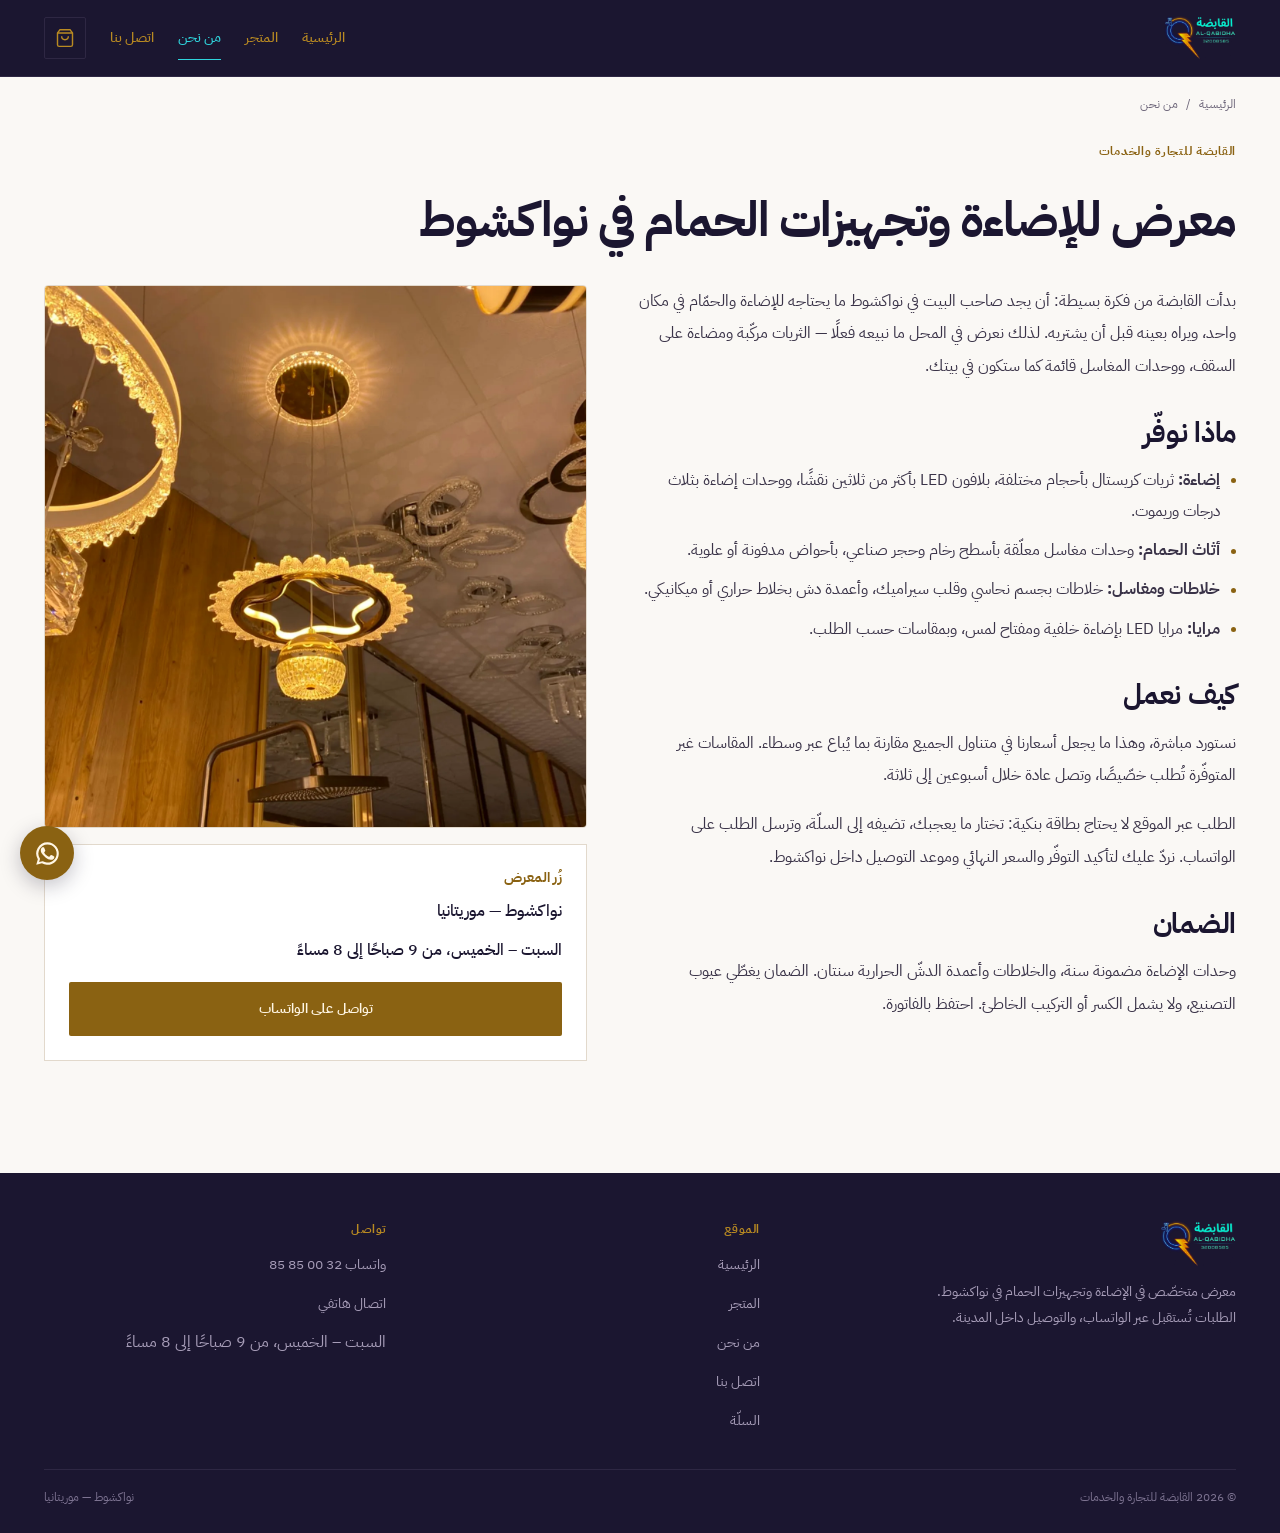
==== commit 87aa6ec0: "Remove all prices and drop the "أدوات صحية" wording The client does not sell sanitary ware, and aske" ====
--- a/about.html
+++ b/about.html
@@ -4,14 +4,14 @@
 <meta charset="utf-8">
 <meta name="viewport" content="width=device-width, initial-scale=1">
 <title>من نحن — القابضة للتجارة والخدمات</title>
-<meta name="description" content="القابضة للتجارة والخدمات: معرض في نواكشوط متخصّص في الإضاءة والأدوات الصحية، بالاستيراد المباشر والعرض الحيّ.">
+<meta name="description" content="القابضة للتجارة والخدمات: معرض في نواكشوط متخصّص في الإضاءة وتجهيزات الحمام، بالاستيراد المباشر والعرض الحيّ.">
 <meta name="theme-color" content="#1B1630">
 <link rel="canonical" href="./about.html">
 
 <meta property="og:type" content="website">
 <meta property="og:site_name" content="القابضة للتجارة والخدمات">
 <meta property="og:title" content="من نحن — القابضة للتجارة والخدمات">
-<meta property="og:description" content="القابضة للتجارة والخدمات: معرض في نواكشوط متخصّص في الإضاءة والأدوات الصحية، بالاستيراد المباشر والعرض الحيّ.">
+<meta property="og:description" content="القابضة للتجارة والخدمات: معرض في نواكشوط متخصّص في الإضاءة وتجهيزات الحمام، بالاستيراد المباشر والعرض الحيّ.">
 <meta property="og:image" content="assets/logo/logo-original.jpg">
 <meta property="og:locale" content="ar_MR">
 <meta name="twitter:card" content="summary_large_image">
@@ -69,7 +69,7 @@
 
     <div class="stack" style="padding-block: var(--s-5) var(--s-6);">
       <p class="eyebrow">القابضة للتجارة والخدمات</p>
-      <h1>معرض للإضاءة والأدوات الصحية في نواكشوط</h1>
+      <h1>معرض للإضاءة وتجهيزات الحمام في نواكشوط</h1>
     </div>
 
     <div class="product" style="padding-top:0;">
@@ -140,7 +140,7 @@
           <img src="assets/logo/logo-neon.png" alt="القابضة للتجارة والخدمات" width="848" height="516">
         </div>
         <p class="footer__note">
-          معرض متخصّص في الإضاءة والأدوات الصحية في نواكشوط. الطلبات تُستقبل
+          معرض متخصّص في الإضاءة وتجهيزات الحمام في نواكشوط. الطلبات تُستقبل
           عبر الواتساب، والتوصيل داخل المدينة.
         </p>
       </div>
